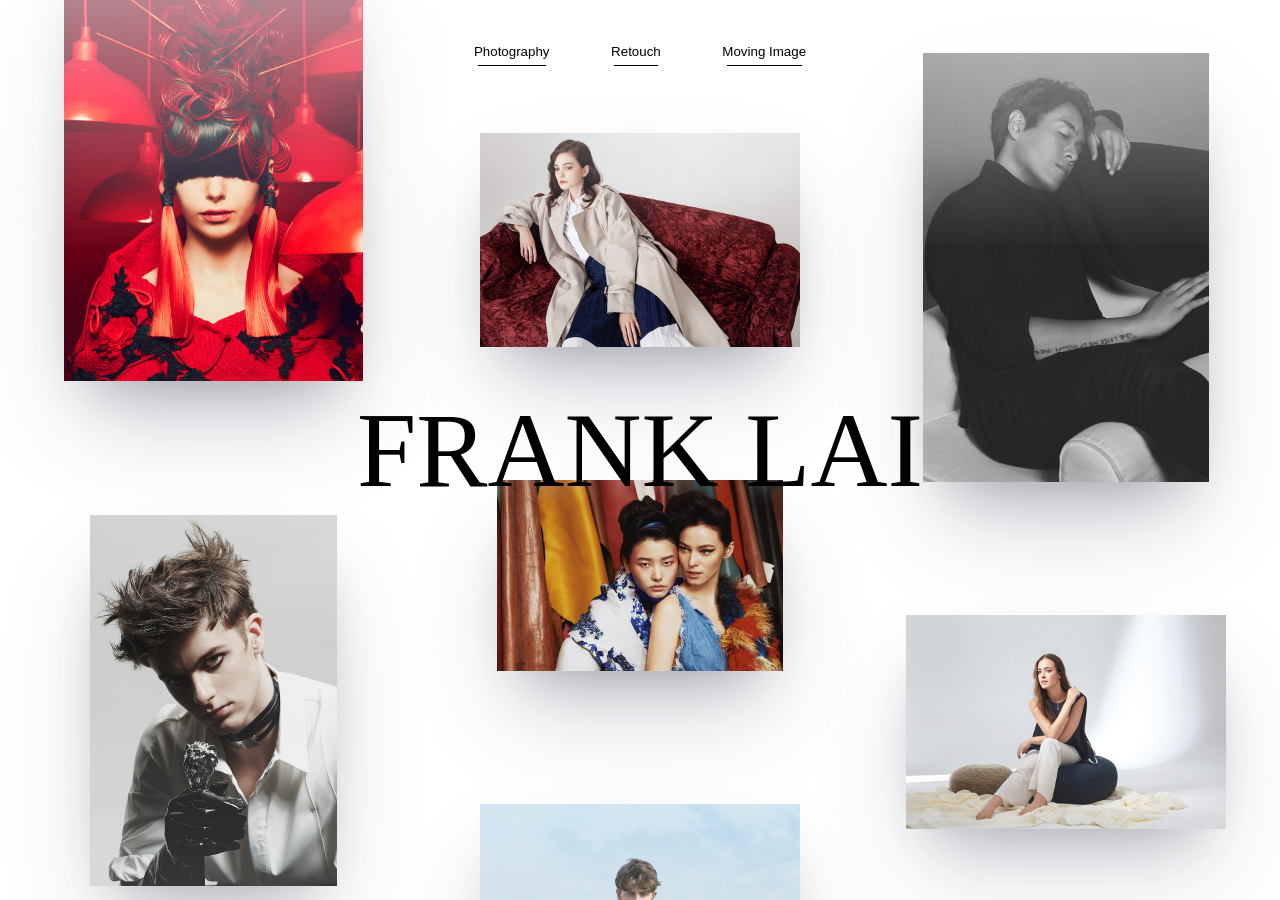
==== index.html @ 0cecf7be "initial commit" ====
<!DOCTYPE html>

<html class="no-js" lang="en">

<head>
  <meta charset="utf-8">
  <meta http-equiv="X-UA-Compatible" content="IE=edge">
  <meta name="viewport" content="initial-scale=1, maximum-scale=1, minimum-scale=1, user-scalable=no">
  <link rel="shortcut icon" href="images/favicon.ico" type="image/x-icon">
  <title>:: Picxa :: A Photographer Portfolio Template</title>

  <!-- Normalize -->

  <link rel="stylesheet" href="css/assets/normalize.css" type="text/css">

  <!-- Bootstrap -->

  <link href="css/assets/bootstrap.min.css" rel="stylesheet" type="text/css">

  <!-- Font-awesome.min -->

  <link href="css/font-awesome.min.css" rel="stylesheet" type="text/css">

  <!-- Effet -->

  <link rel="stylesheet" href="css/gallery/foundation.min.css" type="text/css">
  <link rel="stylesheet" type="text/css" href="css/gallery/set1.css" />

  <!-- Main Style -->

  <link rel="stylesheet" href="css/main.css" type="text/css">

  <!-- Responsive Style -->

  <link href="css/responsive.css" rel="stylesheet" type="text/css">

  <!-- HTML5 shim and Respond.js for IE8 support of HTML5 elements and media queries -->

  <!--[if lt IE 9]>

      <script src="https://oss.maxcdn.com/html5shiv/3.7.3/html5shiv.min.js"></script>

      <script src="https://oss.maxcdn.com/respond/1.4.2/respond.min.js"></script>

    <![endif]-->

  <script src="js/assets/modernizr-2.8.3.min.js" type="text/javascript"></script>
</head>

<body>

  <!-- header -->

  <!-- <header>
  <div class="content-wrapper">
    <div class="nav-logo">
      <img src="images/logo.png" alt="Site Logo" />
    </div>
    <nav>
      <ul>
        <li><a href=# alt="menu">Photography</a></li>
        <li><a href=# alt="locations">Retouch</a></li>
        <li><a href=# alt="nutrition">Moving Image</a></li>
        <li><a href=# alt="our 
                        story">Biography</a></li>
        <li><a href=# alt="rewards">About</a></li>
      </ul>
    </nav>
  </div>
</header> -->

  <!-- header -->

  <main class="cover--main">
    <nav class="cover--menu">
      <ul>
        <li><a>Photography</a></li>
        <li><a>Retouch</a></li>
        <li><a>Moving Image</a></li>
      </ul>
    </nav>
    <div class="cover--gallery">
      <div class="cover--name">FRANK LAI</div>
      <div class="slider--grid">
        <div class="slider--grid-col" id="col1">
          <ul id ="col1-ul" >
            <li>
          <figure class="list--item size-md">
            <img class="demo-1__gallery__image" src="images/indexgallery/2.jpg">
          </figure>
        </li>
        <li>
          <figure class="list--item size-xs">
            <img class="demo-1__gallery__image" src="images/indexgallery/3.jpg">
          </figure>
        </li>
        <li>
          <figure class="list--item size-sm">
            <img class="demo-1__gallery__image" src="images/indexgallery/4.jpg">
          </figure>
        </li>
        <li>
          <figure class="list--item size-lg">
            <img class="demo-1__gallery__image" src="images/indexgallery/1.jpg">
          </figure>
        </li>
        <li>
          <figure class="list--item size-xs">
            <img class="demo-1__gallery__image" src="images/indexgallery/5.jpg">
          </figure>
        </li>
        <li>
          <figure class="list--item size-lg">
            <img class="demo-1__gallery__image" src="images/indexgallery/6.jpg">
          </figure>
        </li>
        <li>
          <figure class="list--item size-md">
            <img class="demo-1__gallery__image" src="images/indexgallery/7.jpg">
          </figure>
        </li>
        <li>
          <figure class="list--item size-sm">
            <img class="demo-1__gallery__image" src="images/indexgallery/8.jpg">
          </figure>
        </li>
            <li>
          <figure class="list--item size-md">
            <img class="demo-1__gallery__image" src="images/indexgallery/9.jpg">
          </figure>
        </li>
        <li>
          <figure class="list--item size-xs">
            <img class="demo-1__gallery__image" src="images/indexgallery/10.jpg">
          </figure>
        </li>
        </ul>
        </div>
        <div class="slider--grid-col" id="col2">
          <ul id ="col2-ul" >
            <li>
          <figure class="list--item size-lg">
            <img class="demo-1__gallery__image" src="images/indexgallery/11.jpg">
          </figure>
        </li>
        <li>
          <figure class="list--item size-sm">
            <img class="demo-1__gallery__image" src="images/indexgallery/17.jpg">
          </figure>
        </li>
        <li>
          <figure class="list--item size-lg">
            <img class="demo-1__gallery__image" src="images/indexgallery/12.jpg">
          </figure>
        </li>
        <li>
          <figure class="list--item size-xs">
            <img class="demo-1__gallery__image" src="images/indexgallery/13.jpg">
          </figure>
        </li>
        <li>
          <figure class="list--item size-md">
            <img class="demo-1__gallery__image" src="images/indexgallery/15.jpg">
          </figure>
        </li>
        <li>
          <figure class="list--item size-xs">
            <img class="demo-1__gallery__image" src="images/indexgallery/16.jpg">
          </figure>
        </li>
        <li>
          <figure class="list--item size-lg">
            <img class="demo-1__gallery__image" src="images/indexgallery/14.jpg">
          </figure>
        </li>
        <li>
          <figure class="list--item size-md">
            <img class="demo-1__gallery__image" src="images/indexgallery/18.jpg">
          </figure>
        </li>
            <li>
          <figure class="list--item size-xs">
            <img class="demo-1__gallery__image" src="images/indexgallery/19.jpg">
          </figure>
        </li>
        <li>
          <figure class="list--item size-lg">
            <img class="demo-1__gallery__image" src="images/indexgallery/20.jpg">
          </figure>
        </li>
        </ul>
        </div>
        <div class="slider--grid-col" id="col3">
          <ul id ="col3-ul" >
        <li>
          <figure class="list--item size-sm">
            <img class="demo-1__gallery__image" src="images/indexgallery/21.jpg">
          </figure>
        </li>
        <li>
          <figure class="list--item size-lg">
            <img class="demo-1__gallery__image" src="images/indexgallery/22.jpg">
          </figure>
        </li>
        <li>
          <figure class="list--item size-lg">
            <img class="demo-1__gallery__image" src="images/indexgallery/29.jpg">
          </figure>
        </li>
        <li>
          <figure class="list--item size-xs">
            <img class="demo-1__gallery__image" src="images/indexgallery/23.jpg">
          </figure>
        </li>
        <li>
          <figure class="list--item size-md">
            <img class="demo-1__gallery__image" src="images/indexgallery/24.jpg">
          </figure>
        </li>
        <li>
          <figure class="list--item size-xs">
            <img class="demo-1__gallery__image" src="images/indexgallery/25.jpg">
          </figure>
        </li>
        <li>
          <figure class="list--item size-lg">
            <img class="demo-1__gallery__image" src="images/indexgallery/26.jpg">
          </figure>
        </li>
        <li>
          <figure class="list--item size-md">
            <img class="demo-1__gallery__image" src="images/indexgallery/27.jpg">
          </figure>
        </li>
            <li>
          <figure class="list--item size-xs">
            <img class="demo-1__gallery__image" src="images/indexgallery/28.jpg">
          </figure>
        </li>
        <li>
          <figure class="list--item size-lg">
            <img class="demo-1__gallery__image" src="images/indexgallery/30.jpg">
          </figure>
        </li>
        </ul>
        </div>
      </div>
    </div>
  </main>





  <!-- footer -->

  <!-- jQuery -->

  <script src="https://ajax.googleapis.com/ajax/libs/jquery/2.0.2/jquery.min.js"></script>
  <script>window.jQuery || document.write('<script src="js/assets/jquery.min.js"><\/script>')</script>
  <script src="js/assets/plugins.js" type="text/javascript"></script>
  <script src="js/assets/bootstrap.min.js" type="text/javascript"></script>
  <!-- <script src="js/maps.js" type="text/javascript"></script> -->
  <script src="js/custom.js" type="text/javascript"></script>
  <script src="js/jquery.contact.js" type="text/javascript"></script>
  <!-- <script src="js/main.js" type="text/javascript"></script> -->
  <script src="js/gallery/imagesloaded.pkgd.min.js" type="text/javascript"></script>
  <!-- <script src="js/gallery/main.js" type="text/javascript"></script> -->
  <script src="js/jquery.nicescroll.min.js" type="text/javascript"></script>
  <script src="js/app.js" type="text/javascript"></script>
</body>

</html>
---- css/gallery/set1.css ----
.grid {

	position: relative;

	margin:0;

	padding:0;

	max-width: 100%;

	list-style: none;

	text-align: center;

	

}



/* Common style */

.grid figure {

	position: relative;

	float: left;

	overflow: hidden;

	min-width: 100%;

	max-width: 100%;

	max-height: 100%;

	width: 100%;

	background: #222222;

	text-align: center;

	cursor: pointer;

	

}



.grid figure img {

	position: relative;

	display: block;

	min-height: 100%;

	max-width: 100%;

	opacity: 1;

	background-color:#343434

}



.grid figure figcaption {

	padding: 2em;

	color: #fff;

	text-transform: uppercase;

	font-size: 1.25em;

	-webkit-backface-visibility: hidden;

	backface-visibility: hidden;

}



.grid figure figcaption::before,

.grid figure figcaption::after {

	pointer-events: none;

}



.grid figure figcaption,

.grid figure figcaption > a {

	position: absolute;

	top: 0;

	left: 0;

	width: 100%;

	height: 100%;

}



/* Anchor will cover the whole item by default */

/* For some effects it will show as a button */

.grid figure figcaption > a {

	z-index: 1000;

	text-indent: 200%;

	white-space: nowrap;

	font-size: 0;

	opacity: 0;

}



.grid figure h2 {

	word-spacing: -0.15em;

	font-weight: normal;

	color: #fff;

	font-family: 'Oranienbaum', serif;

}



.grid figure h2 span {

	font-weight: 800;

}



.grid figure h2,

.grid figure p {

	margin: 0;

	color: #fff;

}



.grid figure p {

	letter-spacing: 1px;

	font-size: 68.5%;

	color: #fff; text-transform:capitalize

}

.icon-pan{ color:#FFF; background-color:rgba(52,52,52,0.6); padding:2px 8px; border-radius:3px; margin:0 5px; text-align:center; font-weight:normal}

.icon-pan i{ color:#FFF}

/* Individual effects */





/*---------------*/

/***** Zoe *****/

/*---------------*/



/*---------------*/

/***** Sarah *****/

/*---------------*/



figure.effect-sarah {

	background: #343434;

}



figure.effect-sarah img {

	max-width: none;

	width: -webkit-calc(100% + 20px);

	width: calc(100% + 20px);

	-webkit-transition: opacity 0.35s, -webkit-transform 0.35s;

	transition: opacity 0.35s, transform 0.35s;

	-webkit-transform: translate3d(-10px,0,0);

	transform: translate3d(-10px,0,0);

	-webkit-backface-visibility: hidden;

	backface-visibility: hidden;

}



figure.effect-sarah:hover img {

	opacity: 0.4;

	-webkit-transform: translate3d(0,0,0);

	transform: translate3d(0,0,0);

}



figure.effect-sarah figcaption {

	text-align: left;

}



figure.effect-sarah h2 {

	position: relative;

	overflow: hidden;

	padding: 0.5em 0;

	opacity: 0;

	-webkit-transition: opacity 0.35s, -webkit-transform 0.35s;

	transition: opacity 0.35s, transform 0.35s;

	-webkit-transform: translate3d(100%,0,0);

	transform: translate3d(100%,0,0);

}



figure.effect-sarah h2::after {

	position: absolute;

	bottom: 0;

	left: 0;

	width: 100%;

	height: 3px;

	background: #fff;

	content: '';

	-webkit-transition: -webkit-transform 0.35s;

	transition: transform 0.35s;

	-webkit-transform: translate3d(-100%,0,0);

	transform: translate3d(-100%,0,0);

}



figure.effect-sarah:hover h2::after {

	-webkit-transform: translate3d(0,0,0);

	transform: translate3d(0,0,0);

	

}



figure.effect-sarah p {

	padding: 1em 0;

	opacity: 0;

	-webkit-transition: opacity 0.35s, -webkit-transform 0.35s;

	transition: opacity 0.35s, transform 0.35s;

	-webkit-transform: translate3d(100%,0,0);

	transform: translate3d(100%,0,0);

}



figure.effect-sarah:hover p,figure.effect-sarah:hover h2 {

	opacity: 1;

	-webkit-transform: translate3d(0,0,0);

	transform: translate3d(0,0,0);

}
---- css/main.css ----
/* ==========================================================================

	Google Font

========================================================================== */
@font-face {
  font-family: "Poppins", sans-serif;
  font-family: "Oranienbaum", serif;
  font-family: 'Didot';
  src: url("Didot.eot");
  src: url("Didot.eot?#iefix") format("embedded-opentype"), url("Didot.woff2") format("woff2"), url("Didot.woff") format("woff");
  font-weight: normal;
  font-style: normal;
  font-display: swap;
}

:root {
  --gutter: 4rem;
}

ul, li {
  margin: 0;
  padding: 0;
  border: 0;
  outline: 0;
  font-size: 100%;
  vertical-align: baseline;
  background: 0 0;
  list-style: none;
}

/* ==========================================================================

	Base styles: opinionated defaults

========================================================================== */
html {
  font-size: calc(100vw / 1920 * 10);
}

body {
  background-color: #fff;
  font-family: "Poppins", sans-serif;
  color: #848484;
  font-weight: 300;
  line-height: 27px;
  overflow-x: none;
}

article,
aside,
details,
figcaption,
figure,
footer,
header,
hgroup,
menu,
nav,
section,
img,
main {
  display: block;
}

audio,
canvas,
video {
  display: inline-block;
  *display: inline;
  *zoom: 1;
}

h1,
h2,
h3,
h4,
h5,
h6 {
  color: #343434;
}

::-moz-selection {
  background: #222222;
  color: #fff;
  text-shadow: none;
}

::selection {
  background: #222222;
  color: #fff;
  text-shadow: none;
}

a,
input,
textarea,
button,
body,
img {
  -webkit-transition-delay: 0s;
          transition-delay: 0s;
  -webkit-transition-duration: 0.6s;
          transition-duration: 0.6s;
  -webkit-transition-property: all;
  transition-property: all;
  -webkit-transition-timing-function: ease;
          transition-timing-function: ease;
}

a {
  text-decoration: none;
  outline: none;
  color: #222222;
}

a:focus,
img:focus,
button:focus,
.btn:focus {
  outline: none;
  text-decoration: none;
}

/* ==========================================================================

	Header styles

========================================================================== */
.content-wrapper {
  padding: 0 25px;
}

header {
  background-color: white;
  padding: 25px 0;
}

header img {
  display: inline-block;
  clear: left;
  margin: 0;
}

/* Navigation list styles */
header {
  margin: auto;
}

header .nav-logo {
  width: 140px;
  display: inline-block;
  float: left;
}

.nav-logo img {
  width: 140px;
}

nav ul {
  display: inline-block;
  font-size: 0.85rem;
  margin: 0 20px;
}

nav li {
  display: inline;
  padding: 0 20px;
}

nav li a {
  display: inline-block;
  color: black;
  text-decoration: none;
  padding: 5px 10px;
}

/* ==========================================================================

	Inner

========================================================================== */
.container-l {
  padding: 0 25px;
}

.container-s {
  max-width: 1100px;
  margin-left: auto;
  margin-right: auto;
}

#index-content #intro {
  width: 50%;
  height: 80vh;
  background-color: #f2f2f2;
}

.cover--main {
  height: 100vh;
  overflow: hidden;
  position: relative;
}

.slider--grid {
  top: 0;
  display: -ms-grid;
  display: grid;
  -ms-grid-columns: (1fr)[3];
      grid-template-columns: repeat(3, 1fr);
  grid-gap: 0;
  /*grid-template-rows: auto;*/
  height: auto;
  -webkit-box-align: start;
      -ms-flex-align: start;
          align-items: flex-start;
  /* ADDED */
  grid-auto-flow: column;
}

.cover--gallery {
  width: 100%;
  margin: 0 auto;
}

.slider--grid-col {
  display: -webkit-box;
  display: -ms-flexbox;
  display: flex;
  -webkit-box-align: center;
      -ms-flex-align: center;
          align-items: center;
  -webkit-box-pack: center;
      -ms-flex-pack: center;
          justify-content: center;
}

.slider--grid-col figure img {
  display: block;
  margin: 0 auto;
}

.slider--grid-col li {
  padding-top: calc(var(--gutter) * 5);
}

.list--item.size-lg img {
  max-width: 75%;
}

.list--item.size-md img {
  max-width: 70%;
}

.list--item.size-sm img {
  max-width: 67%;
}

.list--item.size-xs img {
  max-width: 58%;
}

.list--item img {
  -webkit-box-shadow: rgba(50, 50, 93, 0.25) 0 50px 100px -20px, rgba(0, 0, 0, 0.3) 0 30px 60px -30px;
          box-shadow: rgba(50, 50, 93, 0.25) 0 50px 100px -20px, rgba(0, 0, 0, 0.3) 0 30px 60px -30px;
}

@-webkit-keyframes col1_rowup {
  from {
    -webkit-transform: translateY(0);
    transform: translateY(0);
  }
  to {
    -webkit-transform: translateY(-50%);
    transform: translateY(-50%);
  }
}

@keyframes col1_rowup {
  from {
    -webkit-transform: translateY(0);
    transform: translateY(0);
  }
  to {
    -webkit-transform: translateY(-50%);
    transform: translateY(-50%);
  }
}

@-webkit-keyframes col2_rowup {
  from {
    -webkit-transform: translateY(0);
    transform: translateY(0);
  }
  to {
    -webkit-transform: translateY(-50%);
    transform: translateY(-50%);
  }
}

@keyframes col2_rowup {
  from {
    -webkit-transform: translateY(0);
    transform: translateY(0);
  }
  to {
    -webkit-transform: translateY(-50%);
    transform: translateY(-50%);
  }
}

@-webkit-keyframes col3_rowup {
  from {
    -webkit-transform: translateY(0);
    transform: translateY(0);
  }
  to {
    -webkit-transform: translateY(50%);
    transform: translateY(-50%);
  }
}

@keyframes col3_rowup {
  from {
    -webkit-transform: translateY(0);
    transform: translateY(0);
  }
  to {
    -webkit-transform: translateY(50%);
    transform: translateY(-50%);
  }
}

#col1 {
  will-change: transform, opacity;
  position: relative;
  margin-top: -200px;
}

.col1--animated {
  -webkit-animation: 20s col1_rowup linear infinite normal;
  animation: 85s col1_rowup linear infinite normal;
}

#col2 {
  will-change: transform, opacity;
  position: relative;
}

.col2--animated {
  -webkit-animation: 20s col2_rowup linear infinite normal;
  animation: 80s col2_rowup linear infinite normal;
}

#col3 {
  will-change: transform, opacity;
  position: relative;
  margin-top: -80px;
}

.col3--animated {
  -webkit-animation: 20s col3_rowup linear infinite normal;
  animation: 80s col3_rowup linear infinite normal;
}

.cover--main::before {
  background: -webkit-gradient(linear, left top, left bottom, from(rgba(255, 255, 255, 0.52)), to(rgba(255, 255, 255, 0)));
  background: linear-gradient(to bottom, rgba(255, 255, 255, 0.52) 0%, rgba(255, 255, 255, 0) 100%);
  background-image: -webkit-gradient(linear, left top, left bottom, from(rgba(255, 255, 255, 0.52)), to(rgba(255, 255, 255, 0)));
  background-image: linear-gradient(rgba(255, 255, 255, 0.52) 0%, rgba(255, 255, 255, 0) 100%);
  top: 0;
}

.cover--main::after {
  background: -webkit-gradient(linear, left bottom, left top, from(rgba(255, 255, 255, 0.32)), to(rgba(255, 255, 255, 0)));
  background: linear-gradient(to top, rgba(255, 255, 255, 0.32) 0%, rgba(255, 255, 255, 0) 100%);
  background-image: -webkit-gradient(linear, left bottom, left top, from(rgba(255, 255, 255, 0.32)), to(rgba(255, 255, 255, 0)));
  background-image: linear-gradient(to top, rgba(255, 255, 255, 0.32) 0%, rgba(255, 255, 255, 0) 100%);
  bottom: 0;
  opacity: 0.5;
}

.cover--main::before, .cover--main::after {
  content: "";
  height: 250px;
  position: absolute;
  width: 100%;
  right: 0;
  left: 0;
  background-position-x: initial;
  background-position-y: initial;
  background-size: initial;
  background-attachment: initial;
  background-origin: initial;
  background-clip: initial;
  background-color: initial;
  z-index: 1;
}

.cover--name {
  font-family: 'Didot';
  position: absolute;
  top: 50%;
  left: 50%;
  -webkit-transform: translate(-50%, -50%);
          transform: translate(-50%, -50%);
  font-size: 16rem;
  z-index: 1;
  color: black;
  text-shadow: 0rem 0rem 3rem #ffffff73;
}

.cover--menu {
  position: absolute;
  left: 0;
  right: 0;
  display: -webkit-box;
  display: -ms-flexbox;
  display: flex;
  -webkit-box-pack: center;
      -ms-flex-pack: center;
          justify-content: center;
  -webkit-box-align: center;
      -ms-flex-align: center;
          align-items: center;
  z-index: 1;
  color: black;
  padding-top: 5rem;
}

.cover--menu a {
  text-decoration: none;
  position: relative;
  font-size: 2rem;
  -webkit-transition: -webkit-transform .2s;
  transition: -webkit-transform .2s;
  transition: transform .2s;
  transition: transform .2s, -webkit-transform .2s;
  /* Animation */
}

.cover--menu a:after {
  content: '';
  width: 90%;
  display: block;
  margin-left: auto;
  margin-right: auto;
  border-width: 0 0 0.2px;
  border-style: solid;
}

.cover--menu a:hover {
  -webkit-transform: scale(1.3);
          transform: scale(1.3);
  color: inherit;
}
/*# sourceMappingURL=main.css.map */
---- css/responsive.css ----
@media only screen and (orientation:landscape) {
body {-webkit-text-size-adjust:none}
}
@media only screen and (orientation:portrait) {
body {-webkit-text-size-adjust:none}
}

/* md */
@media (min-width: 992px) and (max-width: 1199px) {
body{ overflow-x: none}	
.wrapper-inner p{ font-weight:300}
.inner-right{  max-width: 590px;}
.contact-form label{max-width:278px; font-weight:300}
.footer-bot p{ font-weight:300}
}

@media (min-width: 768px) and (max-width: 991px) {
body{ overflow-x: none}
.wrapper{ margin-bottom:0}
.grid figure figcaption{ padding:3%}
.grid figure figcaption p{ line-height:15px}
.footer{ position:static; padding:20px 0}
.wrapper-inner p{ font-weight:300}
.inner-left,.inner-right,.wrapper-inner{ float:none;max-width:100%}
.main-wrapper-inner{ margin-bottom:0}
.contact-wrapper{ margin:30px 0}
.contact-wrapper .phone,.contact-wrapper .email{ display:inline-block; text-align:center; width:45%}
.contact-form label,.footer-bot p{ font-weight:300}
.contact-wrapper header h4{ text-align:center}
.wrapper-inner{ padding-top:20px}
.post figure,.post{ margin-bottom:20px}
.wrapper-inner p.cat-pan{ padding-bottom:0}
}
@media only screen and (max-width:767px) {
body{ overflow-x: none}
.wrapper{ margin-bottom:0}
.wrapper-inner{ padding-top:20px}
.grid figure figcaption h2{ font-size:20px}
.grid figure figcaption p{ line-height:15px}
.wrapper-inner p{ font-weight:300}
.main-menu ul li.active::after,.main-menu ul li:hover::after{ width:50%}
.footer{ position:static; padding:20px 0}
.inner-left,.inner-right,.wrapper-inner{ float:none;max-width:100%}
.main-wrapper-inner{ margin-bottom:20px}
.details-image{ margin-bottom:20px}
.contact-wrapper{ margin:30px 0}
.contact-form label{max-width:100%; font-weight:300}
.contact-wrapper .phone,.contact-wrapper .email{ display:inline-block; text-align:center; width:100%}
.contact-wrapper header h4{ text-align:center}
.footer-bot p{ font-weight:300}
.post figure,.post{ margin-bottom:20px}
.wrapper-inner p.cat-pan{ padding-bottom:0}
.comments-pan h3{ padding-bottom:15px}
.comments-reply li section{ width:100%; padding-left:0}
.reply-pan{ margin-left:3%}
.commentys-form input[type="text"], .commentys-form input[type="email"], .commentys-form input[type="url"], .commentys-form textarea{ margin-top:10px}
}
@media (min-width:480px) and (max-width:767px) {.grid figure figcaption{ padding:3%};.contact-wrapper .phone,.contact-wrapper .email{ display:inline-block; text-align:center; width:45%}.contact-form label{max-width:45%;}}
@media only screen and (max-width:400px) {.small-block-grid-2 > li{ width:100%}}
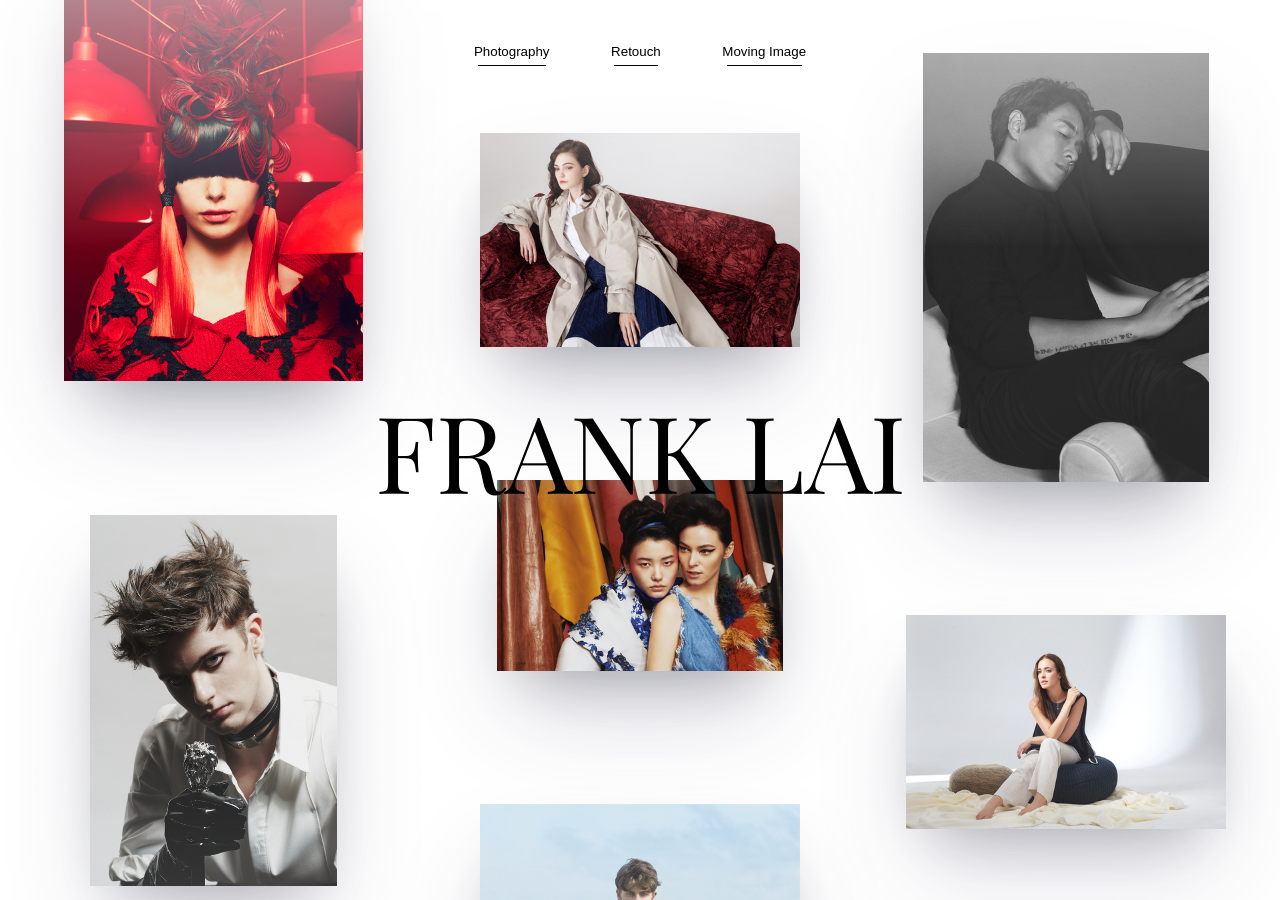
==== commit b4b38e85: "update font" ====
--- a/index.html
+++ b/index.html
@@ -6,11 +6,13 @@
   <meta charset="utf-8">
   <meta http-equiv="X-UA-Compatible" content="IE=edge">
   <meta name="viewport" content="initial-scale=1, maximum-scale=1, minimum-scale=1, user-scalable=no">
-  <link rel="shortcut icon" href="images/favicon.ico" type="image/x-icon">
-  <title>:: Picxa :: A Photographer Portfolio Template</title>
+  <link rel="shortcut icon" href="" type="image/x-icon">
+  <title>FRANK LAI</title>
 
   <!-- Normalize -->
-
+ <link rel="preconnect" href="https://fonts.googleapis.com">
+<link rel="preconnect" href="https://fonts.gstatic.com" crossorigin>
+<link href="https://fonts.googleapis.com/css2?family=Playfair+Display&display=swap" rel="stylesheet">
   <link rel="stylesheet" href="css/assets/normalize.css" type="text/css">
 
   <!-- Bootstrap -->
@@ -74,9 +76,9 @@
   <main class="cover--main">
     <nav class="cover--menu">
       <ul>
-        <li><a>Photography</a></li>
-        <li><a>Retouch</a></li>
-        <li><a>Moving Image</a></li>
+        <li><a href="https://www.linkedin.com/in/frank-l-127b291a5/">Photography</a></li>
+        <li><a href="https://www.linkedin.com/in/frank-l-127b291a5/">Retouch</a></li>
+        <li><a href="https://www.linkedin.com/in/frank-l-127b291a5/">Moving Image</a></li>
       </ul>
     </nav>
     <div class="cover--gallery">
--- a/css/main.css
+++ b/css/main.css
@@ -6,9 +6,7 @@
 @font-face {
   font-family: "Poppins", sans-serif;
   font-family: "Oranienbaum", serif;
-  font-family: 'Didot';
-  src: url("Didot.eot");
-  src: url("Didot.eot?#iefix") format("embedded-opentype"), url("Didot.woff2") format("woff2"), url("Didot.woff") format("woff");
+  font-family: 'Playfair Display', serif;
   font-weight: normal;
   font-style: normal;
   font-display: swap;
@@ -398,7 +396,7 @@
 }
 
 .cover--name {
-  font-family: 'Didot';
+  font-family: 'Playfair Display';
   position: absolute;
   top: 50%;
   left: 50%;
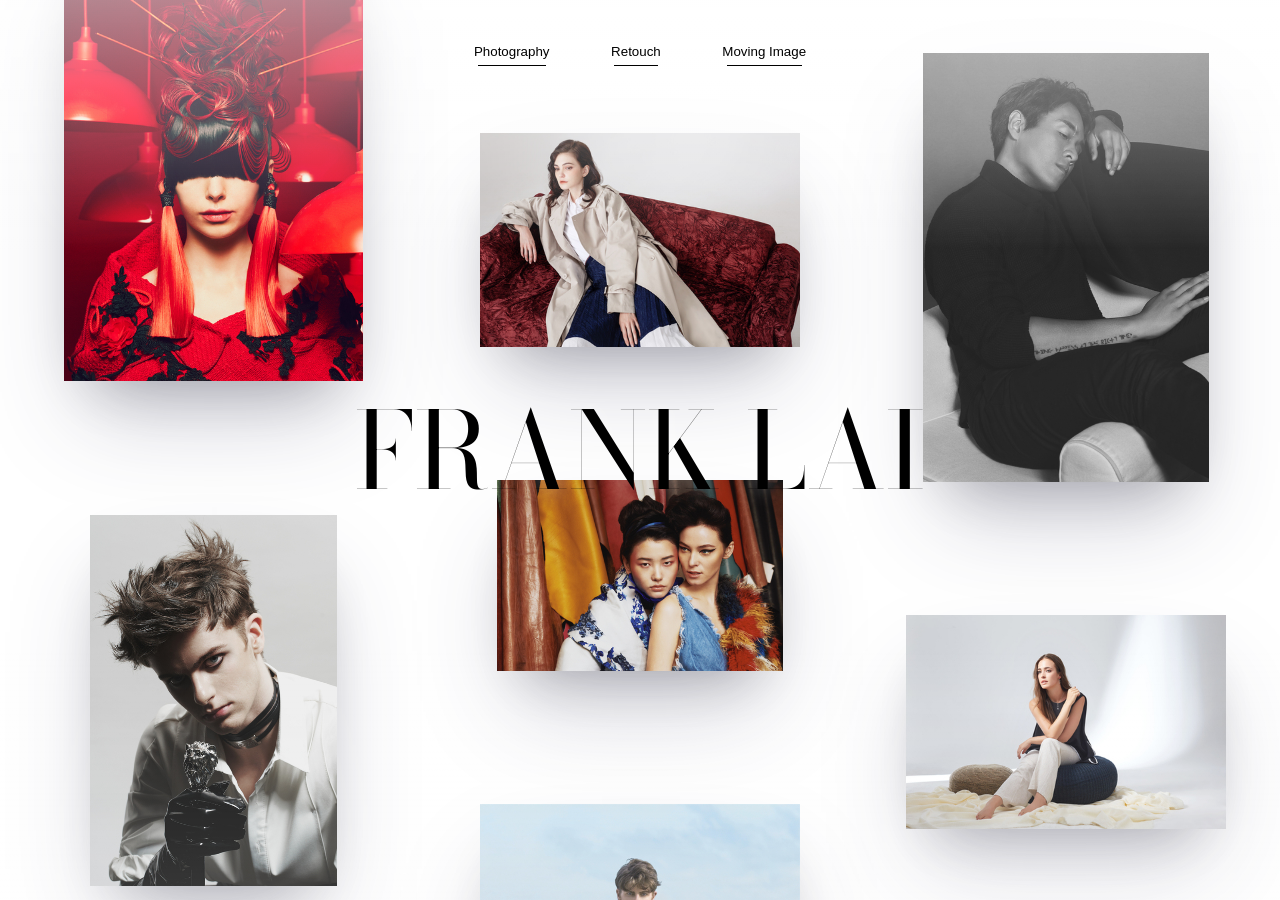
==== commit 64ef9355: "update font3" ====
--- a/index.html
+++ b/index.html
@@ -10,9 +10,9 @@
   <title>FRANK LAI</title>
 
   <!-- Normalize -->
- <link rel="preconnect" href="https://fonts.googleapis.com">
+<link rel="preconnect" href="https://fonts.googleapis.com">
 <link rel="preconnect" href="https://fonts.gstatic.com" crossorigin>
-<link href="https://fonts.googleapis.com/css2?family=Playfair+Display&display=swap" rel="stylesheet">
+<link href="https://fonts.googleapis.com/css2?family=Bodoni+Moda:opsz@6..96&display=swap" rel="stylesheet">
   <link rel="stylesheet" href="css/assets/normalize.css" type="text/css">
 
   <!-- Bootstrap -->
--- a/css/main.css
+++ b/css/main.css
@@ -6,7 +6,7 @@
 @font-face {
   font-family: "Poppins", sans-serif;
   font-family: "Oranienbaum", serif;
-  font-family: 'Playfair Display', serif;
+  font-family: 'Bodoni Moda', serif;
   font-weight: normal;
   font-style: normal;
   font-display: swap;
@@ -396,7 +396,7 @@
 }
 
 .cover--name {
-  font-family: 'Playfair Display';
+  font-family: 'Bodoni Moda', serif;
   position: absolute;
   top: 50%;
   left: 50%;
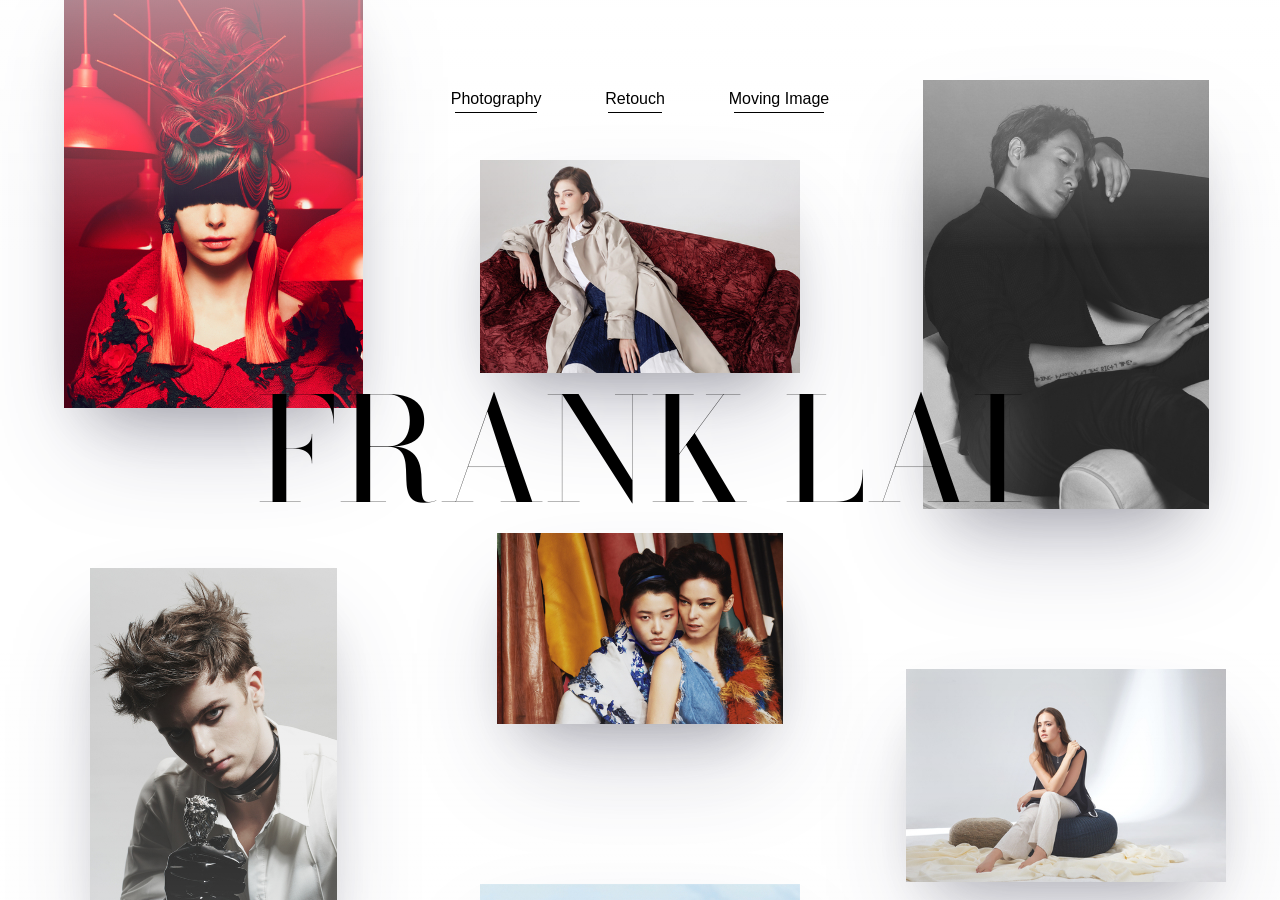
==== commit e3ec3607: "Update index.html" ====
--- a/index.html
+++ b/index.html
@@ -12,7 +12,7 @@
   <!-- Normalize -->
 <link rel="preconnect" href="https://fonts.googleapis.com">
 <link rel="preconnect" href="https://fonts.gstatic.com" crossorigin>
-<link href="https://fonts.googleapis.com/css2?family=Bodoni+Moda:opsz@6..96&display=swap" rel="stylesheet">
+<link href="https://fonts.googleapis.com/css2?family=Bodoni+Moda&display=swap" rel="stylesheet">
   <link rel="stylesheet" href="css/assets/normalize.css" type="text/css">
 
   <!-- Bootstrap -->
--- a/css/main.css
+++ b/css/main.css
@@ -13,7 +13,7 @@
 }
 
 :root {
-  --gutter: 4rem;
+  --gutter: 2rem;
 }
 
 ul, li {
@@ -33,7 +33,7 @@
 
 ========================================================================== */
 html {
-  font-size: calc(100vw / 1920 * 10);
+  //font-size: calc(100vw / 1920 * 10);
 }
 
 body {
@@ -43,6 +43,7 @@
   font-weight: 300;
   line-height: 27px;
   overflow-x: none;
+  font-size: 14px;
 }
 
 article,
@@ -171,6 +172,7 @@
   color: black;
   text-decoration: none;
   padding: 5px 10px;
+
 }
 
 /* ==========================================================================
@@ -402,10 +404,11 @@
   left: 50%;
   -webkit-transform: translate(-50%, -50%);
           transform: translate(-50%, -50%);
-  font-size: 16rem;
+  font-size: 9rem;
   z-index: 1;
   color: black;
   text-shadow: 0rem 0rem 3rem #ffffff73;
+  white-space: nowrap;
 }
 
 .cover--menu {
@@ -429,7 +432,7 @@
 .cover--menu a {
   text-decoration: none;
   position: relative;
-  font-size: 2rem;
+  font-size: 1rem;
   -webkit-transition: -webkit-transform .2s;
   transition: -webkit-transform .2s;
   transition: transform .2s;
@@ -452,4 +455,18 @@
           transform: scale(1.3);
   color: inherit;
 }
+
+@media screen and (max-width: 800px) {
+  html {
+    font-size:0.7rem;
+  }
+    .cover--name {
+        font-size:5em;
+    }
+
+  :root {
+  --gutter: 0.9rem;
+}
+
+}
 /*# sourceMappingURL=main.css.map */
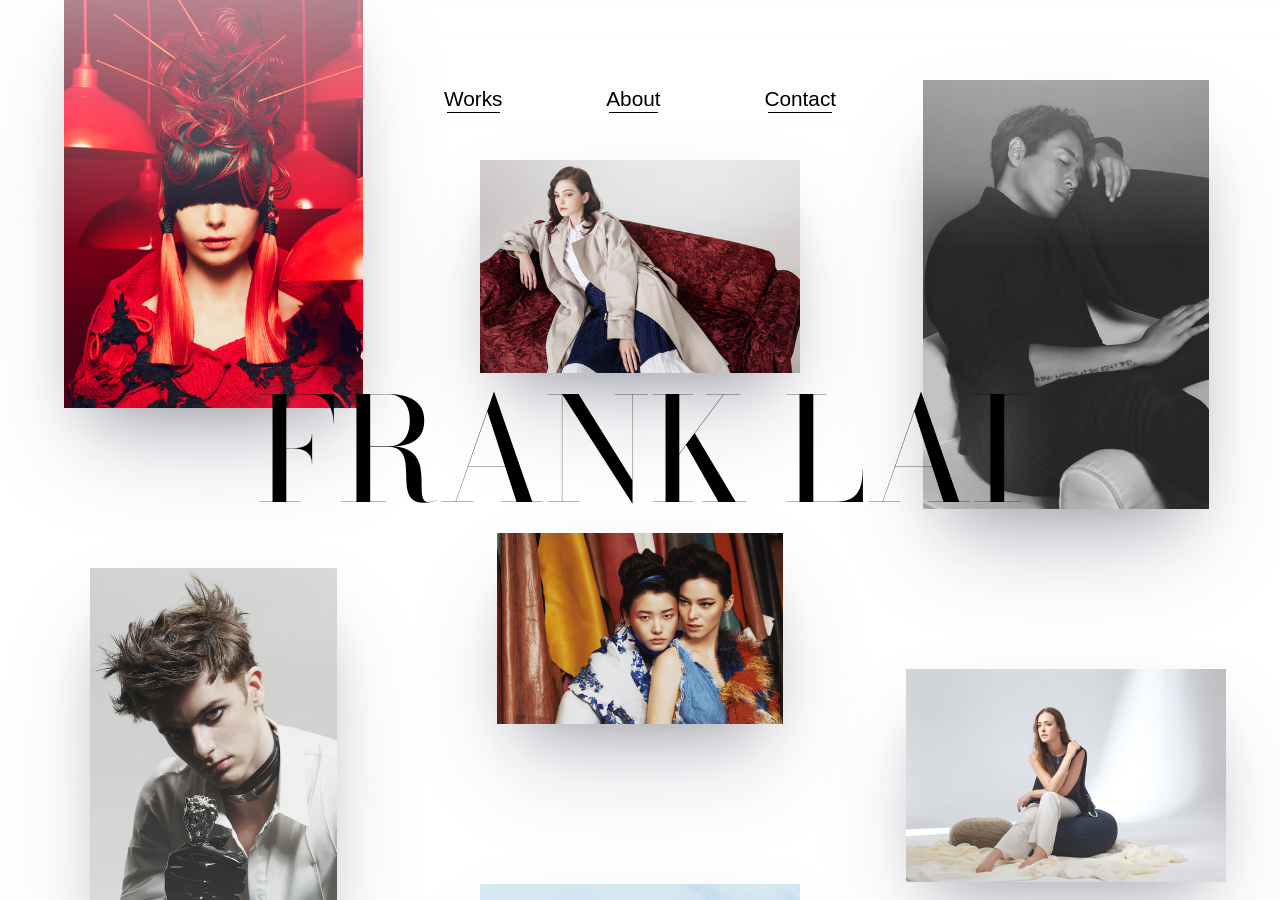
==== commit a8a95bb0: "all portfolio content" ====
--- a/index.html
+++ b/index.html
@@ -10,8 +10,8 @@
   <title>FRANK LAI</title>
 
   <!-- Normalize -->
-<link rel="preconnect" href="https://fonts.googleapis.com">
-<link rel="preconnect" href="https://fonts.gstatic.com" crossorigin>
+<link rel="preconnect" href="https://fonts.googleapis.com">
+<link rel="preconnect" href="https://fonts.gstatic.com" crossorigin>
 <link href="https://fonts.googleapis.com/css2?family=Bodoni+Moda&display=swap" rel="stylesheet">
   <link rel="stylesheet" href="css/assets/normalize.css" type="text/css">
 
@@ -76,9 +76,9 @@
   <main class="cover--main">
     <nav class="cover--menu">
       <ul>
-        <li><a href="https://www.linkedin.com/in/frank-l-127b291a5/">Photography</a></li>
-        <li><a href="https://www.linkedin.com/in/frank-l-127b291a5/">Retouch</a></li>
-        <li><a href="https://www.linkedin.com/in/frank-l-127b291a5/">Moving Image</a></li>
+        <li><a href="works.html">Works</a></li>
+        <li><a href="about.html">About</a></li>
+        <li><a href="contact.html">Contact</a></li>
       </ul>
     </nav>
     <div class="cover--gallery">
--- a/css/main.css
+++ b/css/main.css
@@ -1,8 +1,9 @@
-/* ==========================================================================
-
-	Google Font
-
+/* ==========================================================================
+
+	Google Font
+
 ========================================================================== */
+ 
 @font-face {
   font-family: "Poppins", sans-serif;
   font-family: "Oranienbaum", serif;
@@ -27,10 +28,10 @@
   list-style: none;
 }
 
-/* ==========================================================================
-
-	Base styles: opinionated defaults
-
+/* ==========================================================================
+
+	Base styles: opinionated defaults
+
 ========================================================================== */
 html {
   //font-size: calc(100vw / 1920 * 10);
@@ -121,10 +122,10 @@
   text-decoration: none;
 }
 
-/* ==========================================================================
-
-	Header styles
-
+/* ==========================================================================
+
+	Header styles
+
 ========================================================================== */
 .content-wrapper {
   padding: 0 25px;
@@ -164,7 +165,7 @@
 
 nav li {
   display: inline;
-  padding: 0 20px;
+  padding: 0 40px;
 }
 
 nav li a {
@@ -175,10 +176,10 @@
 
 }
 
-/* ==========================================================================
-
-	Inner
-
+/* ==========================================================================
+
+	Inner
+
 ========================================================================== */
 .container-l {
   padding: 0 25px;
@@ -398,7 +399,7 @@
 }
 
 .cover--name {
-  font-family: 'Bodoni Moda', serif;
+font-family: 'Bodoni Moda', serif;
   position: absolute;
   top: 50%;
   left: 50%;
@@ -432,7 +433,7 @@
 .cover--menu a {
   text-decoration: none;
   position: relative;
-  font-size: 1rem;
+  font-size: 1.3rem;
   -webkit-transition: -webkit-transform .2s;
   transition: -webkit-transform .2s;
   transition: transform .2s;
@@ -458,12 +459,27 @@
 
 @media screen and (max-width: 800px) {
   html {
-    font-size:0.7rem;
-  }
-    .cover--name {
-        font-size:5em;
+    font-size:0.6rem;
+  }
+  .cover--main::before {
+  background: -webkit-gradient(linear, left top, left bottom, from(rgba(255, 255, 255, 0.82)), to(rgba(255, 255, 255, 0)));
+  background: linear-gradient(to bottom, rgba(255, 255, 255, 0.82) 0%, rgba(255, 255, 255, 0) 100%);
+  background-image: -webkit-gradient(linear, left top, left bottom, from(rgba(255, 255, 255, 0.82)), to(rgba(255, 255, 255, 0)));
+  background-image: linear-gradient(rgba(255, 255, 255, 0.82) 0%, rgba(255, 255, 255, 0) 100%);
+  top: 0;
+}
+    .cover--name {
+        font-size:4em;
+       
     }
 
+.cover--menu a {
+        font-size:2.1em;
+        line-height:1em;
+    }
+nav li {
+  padding: 0 20px;
+}
   :root {
   --gutter: 0.9rem;
 }
